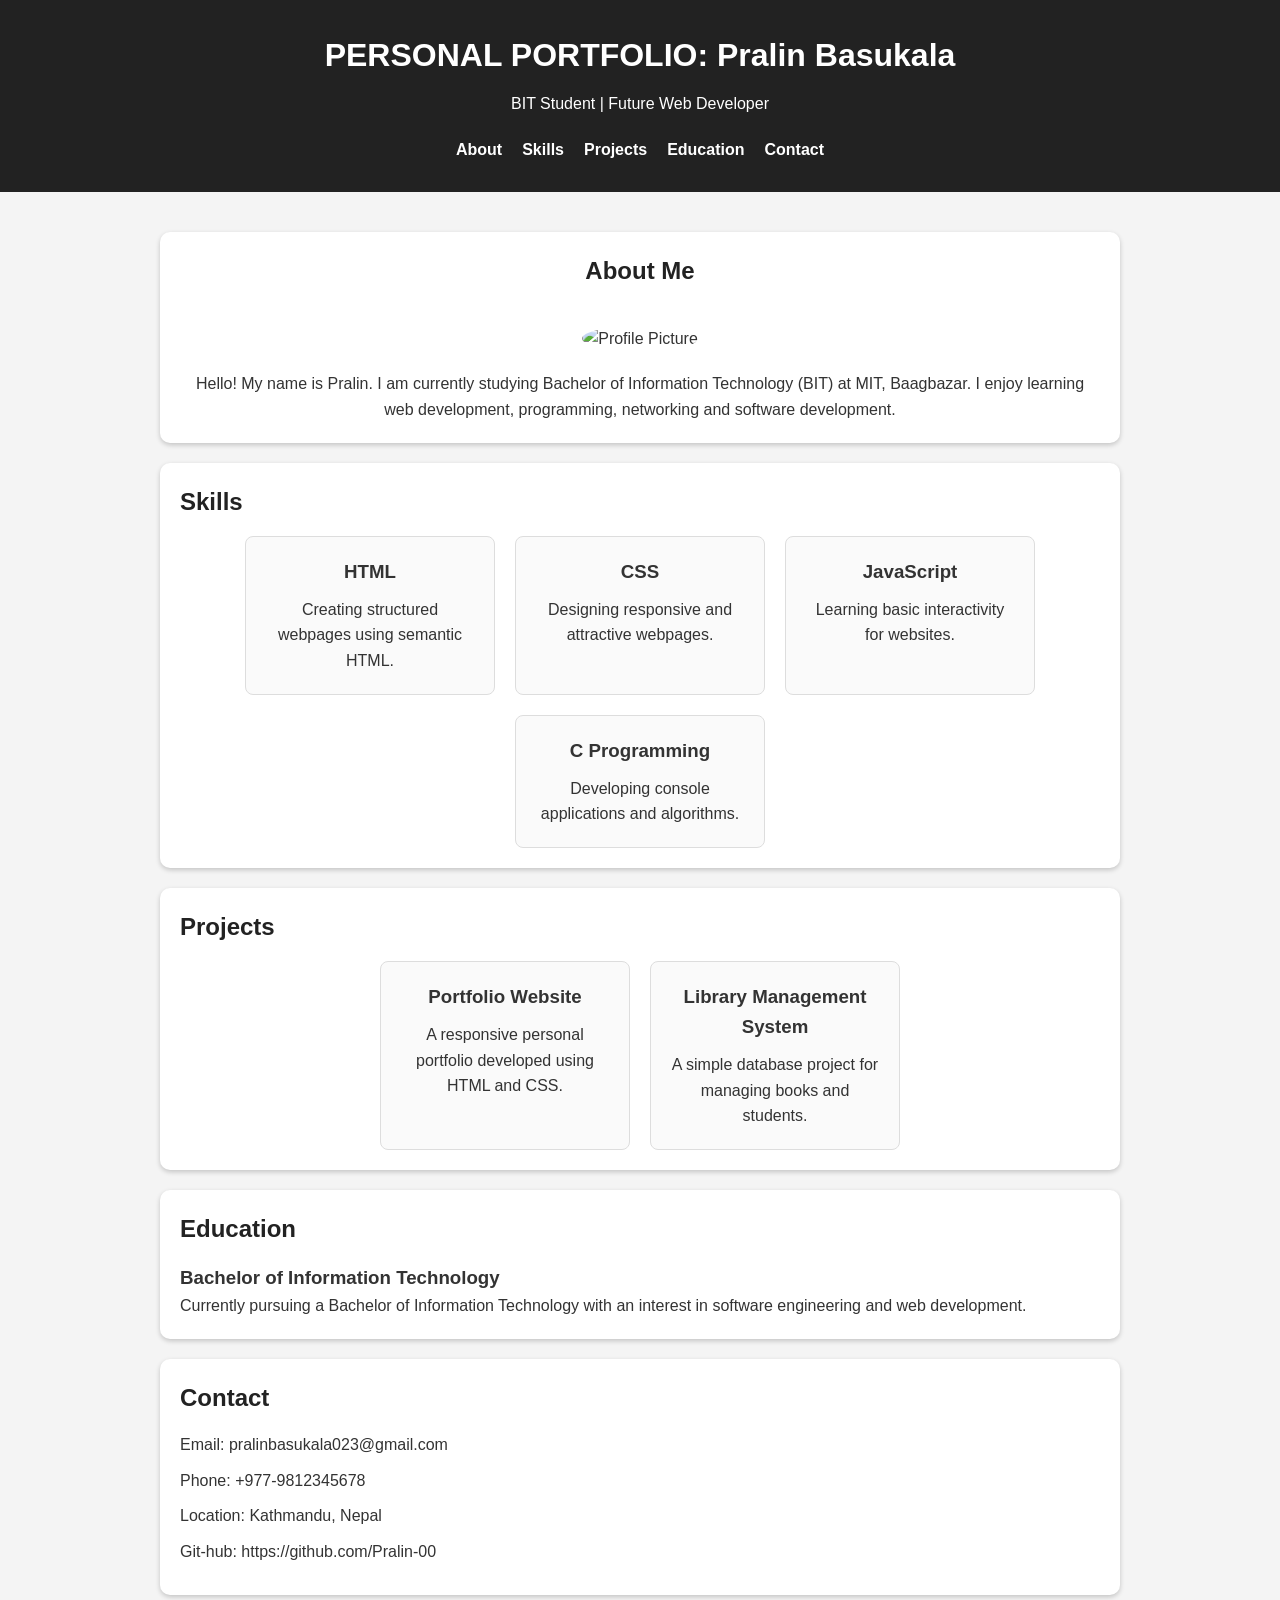
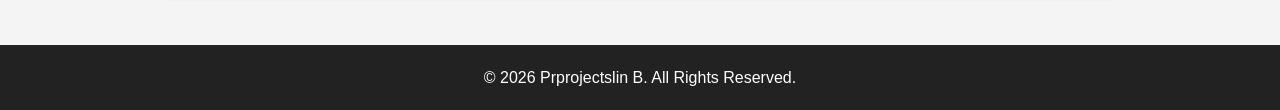
==== index (3).html @ 04469745 "Add files via upload" ====
<!DOCTYPE html>
<html lang="en">

<head>
    <meta charset="UTF-8">
    <meta name="viewport" content="width=device-width, initial-scale=1.0">
    <title>My Portfolio</title>

    
    <link rel="stylesheet" href="style.css">
</head>

<body>

    
    <header>

        <h1>PERSONAL PORTFOLIO: Pralin Basukala</h1>

        <p>BIT Student | Future Web Developer</p>

        <nav>
            <ul>

                <li><a href="#about">About</a></li>

                <li><a href="#skills">Skills</a></li>

                <li><a href="#projects">Projects</a></li>

                <li><a href="#education">Education</a></li>

                <li><a href="#contact">Contact</a></li>

            </ul>
        </nav>

    </header>

   
    <main>

        <!-- About Section -->
        <section id="about">

            <h2>About Me</h2>

            <img src="D:\assignment\PersonalPortfolion_2\images\profile.jpg" alt="Profile Picture">

            <p>
                Hello! My name is Pralin. I am currently studying
                Bachelor of Information Technology (BIT) at MIT, Baagbazar.
                I enjoy learning web development, programming,
                networking and software development.
            </p>

        </section>

 
        <section id="skills">

            <h2>Skills</h2>

            <div class="card-container">

                <article class="card">
                    <h3>HTML</h3>
                    <p>Creating structured webpages using semantic HTML.</p>
                </article>

                <article class="card">
                    <h3>CSS</h3>
                    <p>Designing responsive and attractive webpages.</p>
                </article>

                <article class="card">
                    <h3>JavaScript</h3>
                    <p>Learning basic interactivity for websites.</p>
                </article>

                <article class="card">
                    <h3>C Programming</h3>
                    <p>Developing console applications and algorithms.</p>
                </article>

            </div>

        </section>

      
        <section id="projects">

            <h2>Projects</h2>

            <div class="card-container">

                <article class="card">

                    <h3>Portfolio Website</h3>

                    <p>
                        A responsive personal portfolio developed
                        using HTML and CSS.
                    </p>

                </article>

                <article class="card">

                    <h3>Library Management System</h3>

                    <p>
                        A simple database project for managing
                        books and students.
                    </p>

                

                </article>

            </div>

        </section>

        <section id="education">

            <h2>Education</h2>

            <article>

                <h3>Bachelor of Information Technology</h3>

                <p>
                    Currently pursuing a Bachelor of Information
                    Technology with an interest in software
                    engineering and web development.
                </p>

            </article>

        </section>

    
        <section id="contact">

            <h2>Contact</h2>

            <p>Email: pralinbasukala023@gmail.com</p>

            <p>Phone: +977-9812345678</p>

            <p>Location: Kathmandu, Nepal</p>

            <p>Git-hub: https://github.com/Pralin-00</p>

        </section>
        

    </main>

   
    <footer>

        <p>
            © 2026 Prprojectslin B. All Rights Reserved.
        </p>

    </footer>

</body>

</html>
---- style.css ----
*{
    margin:0;
    padding:0;
    box-sizing:border-box;
}

body{

    font-family:Arial, Helvetica, sans-serif;

    background:#f4f4f4;

    color:#333;

    line-height:1.6;

}


header{

    background:#222;

    color:white;

    text-align:center;

    padding:30px;

}

header h1{

    margin-bottom:10px;

}

header p{

    margin-bottom:20px;

}


nav ul{

    display:flex;

    justify-content:center;

    list-style:none;

    gap:20px;

    flex-wrap:wrap;

}

nav a{

    color:white;

    text-decoration:none;

    font-weight:bold;

}

nav a:hover{

    color:#00bfff;

}



main{

    width:90%;

    max-width:1000px;

    margin:auto;

    padding:20px;

}



section{

    background:white;

    margin-top:20px;

    padding:20px;

    border-radius:10px;

    box-shadow:0 2px 5px rgba(0,0,0,0.2);

}

section h2{

    margin-bottom:15px;

    color:#222;

}



#about{

    text-align:center;

}

#about img{

    width:180px;

    height:180px;

    border-radius:50%;

    margin:20px 0;

    object-fit:cover;

}



.card-container{

    display:flex;

    flex-wrap:wrap;

    gap:20px;

    justify-content:center;

}

.card{

    background:#fafafa;

    border:1px solid #ddd;

    border-radius:8px;

    width:250px;

    padding:20px;

    text-align:center;

}

.card h3{

    margin-bottom:10px;

}

.card:hover{

    transform:translateY(-5px);

    transition:0.3s;

}



#contact p{

    margin:10px 0;

}


footer{

    background:#222;

    color:white;

    text-align:center;

    padding:20px;

    margin-top:30px;

}


@media(max-width:768px){

    nav ul{

        flex-direction:column;

        align-items:center;

    }

    .card-container{

        flex-direction:column;

        align-items:center;

    }

    #about img{

        width:140px;

        height:140px;

    }

}
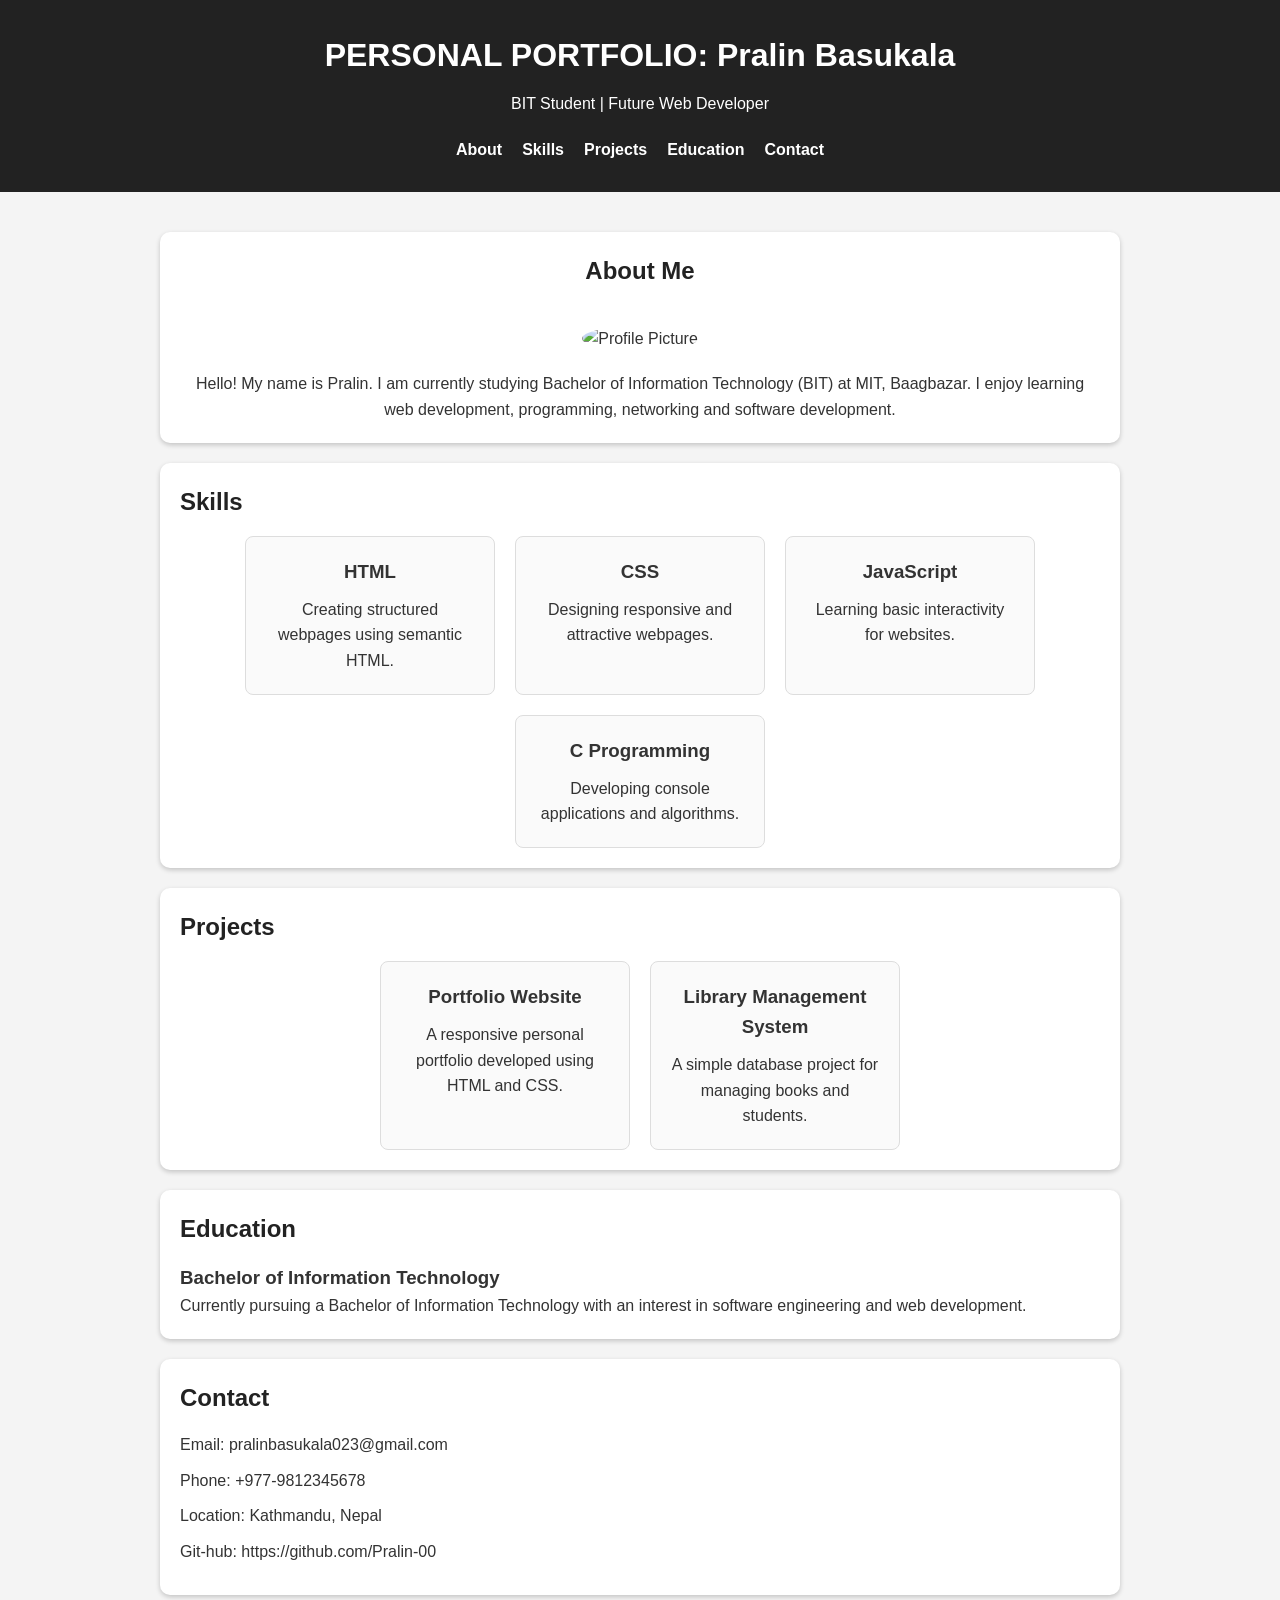
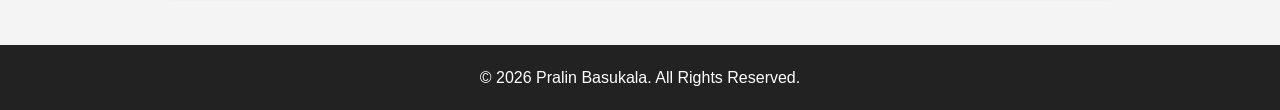
==== commit 149fe816: "Update index (3).html" ====
--- a/index (3).html
+++ b/index (3).html
@@ -40,7 +40,7 @@
    
     <main>
 
-        <!-- About Section -->
+    
         <section id="about">
 
             <h2>About Me</h2>
@@ -162,11 +162,11 @@
     <footer>
 
         <p>
-            © 2026 Prprojectslin B. All Rights Reserved.
+            © 2026 Pralin Basukala. All Rights Reserved.
         </p>
 
     </footer>
 
 </body>
 
-</html>+</html>
